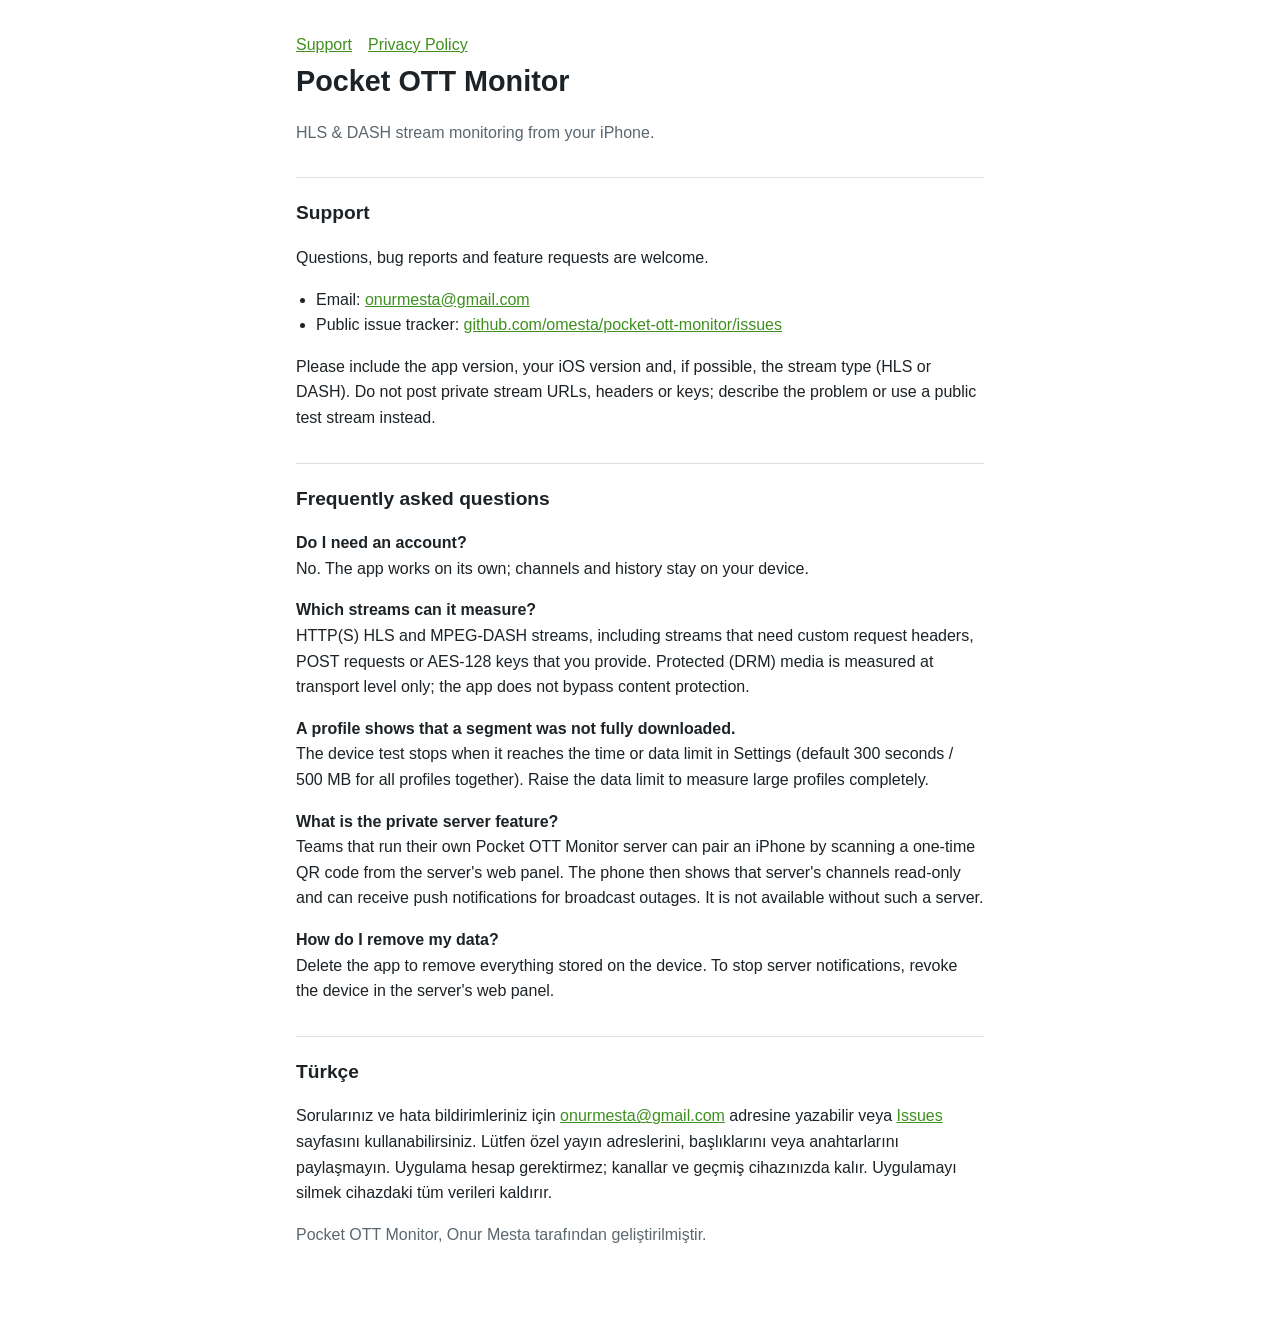
==== index.html @ b202acac "Add the support and privacy policy pages Co-Authored-By: Claude Sonnet 5.5 <noreply@anthropic.com>" ====
<!doctype html>
<html lang="en"><head><meta charset="utf-8"><meta name="viewport" content="width=device-width,initial-scale=1">
<title>Pocket OTT Monitor — Support</title><link rel="stylesheet" href="style.css"></head>
<body><main>
<nav><a href="index.html">Support</a><a href="privacy.html">Privacy Policy</a></nav>
<h1>Pocket OTT Monitor</h1>
<p class="dim">HLS &amp; DASH stream monitoring from your iPhone.</p>

<h2>Support</h2>
<p>Questions, bug reports and feature requests are welcome.</p>
<ul>
<li>Email: <a href="mailto:onurmesta@gmail.com">onurmesta@gmail.com</a></li>
<li>Public issue tracker: <a href="https://github.com/omesta/pocket-ott-monitor/issues">github.com/omesta/pocket-ott-monitor/issues</a></li>
</ul>
<p>Please include the app version, your iOS version and, if possible, the stream type (HLS or DASH). Do not post private stream URLs, headers or keys; describe the problem or use a public test stream instead.</p>

<h2>Frequently asked questions</h2>
<p><b>Do I need an account?</b><br>No. The app works on its own; channels and history stay on your device.</p>
<p><b>Which streams can it measure?</b><br>HTTP(S) HLS and MPEG-DASH streams, including streams that need custom request headers, POST requests or AES-128 keys that you provide. Protected (DRM) media is measured at transport level only; the app does not bypass content protection.</p>
<p><b>A profile shows that a segment was not fully downloaded.</b><br>The device test stops when it reaches the time or data limit in Settings (default 300 seconds / 500 MB for all profiles together). Raise the data limit to measure large profiles completely.</p>
<p><b>What is the private server feature?</b><br>Teams that run their own Pocket OTT Monitor server can pair an iPhone by scanning a one-time QR code from the server's web panel. The phone then shows that server's channels read-only and can receive push notifications for broadcast outages. It is not available without such a server.</p>
<p><b>How do I remove my data?</b><br>Delete the app to remove everything stored on the device. To stop server notifications, revoke the device in the server's web panel.</p>

<h2>Türkçe</h2>
<p>Sorularınız ve hata bildirimleriniz için <a href="mailto:onurmesta@gmail.com">onurmesta@gmail.com</a> adresine yazabilir veya <a href="https://github.com/omesta/pocket-ott-monitor/issues">Issues</a> sayfasını kullanabilirsiniz. Lütfen özel yayın adreslerini, başlıklarını veya anahtarlarını paylaşmayın. Uygulama hesap gerektirmez; kanallar ve geçmiş cihazınızda kalır. Uygulamayı silmek cihazdaki tüm verileri kaldırır.</p>
<p class="dim">Pocket OTT Monitor, Onur Mesta tarafından geliştirilmiştir.</p>
</main></body></html>
---- style.css ----
:root{--bg:#fff;--fg:#1c2226;--dim:#5b676f;--line:#d9dfe3;--accent:#3f8f1f}
@media (prefers-color-scheme:dark){:root{--bg:#101416;--fg:#e6eaec;--dim:#9aa6ad;--line:#2a3338;--accent:#7cc646}}
*{box-sizing:border-box}
body{margin:0;background:var(--bg);color:var(--fg);font:16px/1.6 -apple-system,BlinkMacSystemFont,"Segoe UI",Roboto,sans-serif}
main{max-width:720px;margin:0 auto;padding:32px 16px 64px}
h1{font-size:1.8rem;margin:0 0 4px}
h2{font-size:1.2rem;margin:32px 0 8px;border-top:1px solid var(--line);padding-top:20px}
.dim{color:var(--dim)}
a{color:var(--accent)}
nav a{margin-right:16px}
ul{padding-left:20px}
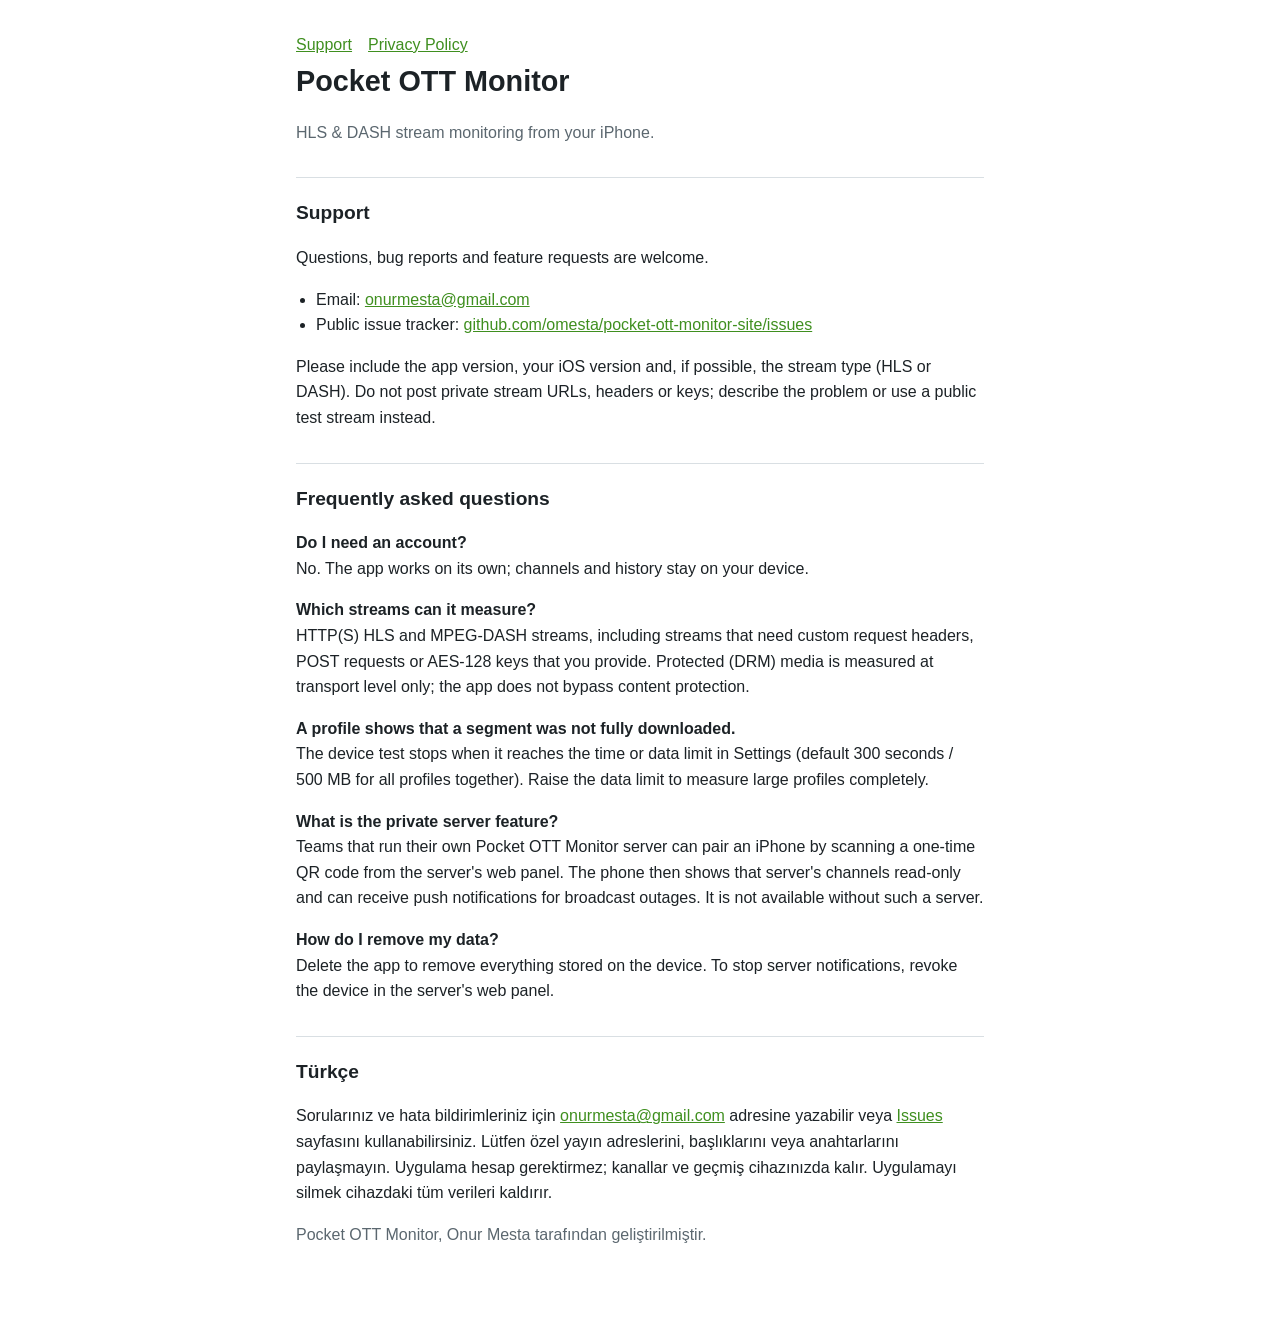
==== commit c5ccf42c: "Point the issue links at the site repository Co-Authored-By: Claude Sonnet 5.5 <noreply@anthropic.co" ====
--- a/index.html
+++ b/index.html
@@ -10,7 +10,7 @@
 <p>Questions, bug reports and feature requests are welcome.</p>
 <ul>
 <li>Email: <a href="mailto:onurmesta@gmail.com">onurmesta@gmail.com</a></li>
-<li>Public issue tracker: <a href="https://github.com/omesta/pocket-ott-monitor/issues">github.com/omesta/pocket-ott-monitor/issues</a></li>
+<li>Public issue tracker: <a href="https://github.com/omesta/pocket-ott-monitor-site/issues">github.com/omesta/pocket-ott-monitor-site/issues</a></li>
 </ul>
 <p>Please include the app version, your iOS version and, if possible, the stream type (HLS or DASH). Do not post private stream URLs, headers or keys; describe the problem or use a public test stream instead.</p>
 
@@ -22,6 +22,6 @@
 <p><b>How do I remove my data?</b><br>Delete the app to remove everything stored on the device. To stop server notifications, revoke the device in the server's web panel.</p>
 
 <h2>Türkçe</h2>
-<p>Sorularınız ve hata bildirimleriniz için <a href="mailto:onurmesta@gmail.com">onurmesta@gmail.com</a> adresine yazabilir veya <a href="https://github.com/omesta/pocket-ott-monitor/issues">Issues</a> sayfasını kullanabilirsiniz. Lütfen özel yayın adreslerini, başlıklarını veya anahtarlarını paylaşmayın. Uygulama hesap gerektirmez; kanallar ve geçmiş cihazınızda kalır. Uygulamayı silmek cihazdaki tüm verileri kaldırır.</p>
+<p>Sorularınız ve hata bildirimleriniz için <a href="mailto:onurmesta@gmail.com">onurmesta@gmail.com</a> adresine yazabilir veya <a href="https://github.com/omesta/pocket-ott-monitor-site/issues">Issues</a> sayfasını kullanabilirsiniz. Lütfen özel yayın adreslerini, başlıklarını veya anahtarlarını paylaşmayın. Uygulama hesap gerektirmez; kanallar ve geçmiş cihazınızda kalır. Uygulamayı silmek cihazdaki tüm verileri kaldırır.</p>
 <p class="dim">Pocket OTT Monitor, Onur Mesta tarafından geliştirilmiştir.</p>
 </main></body></html>
